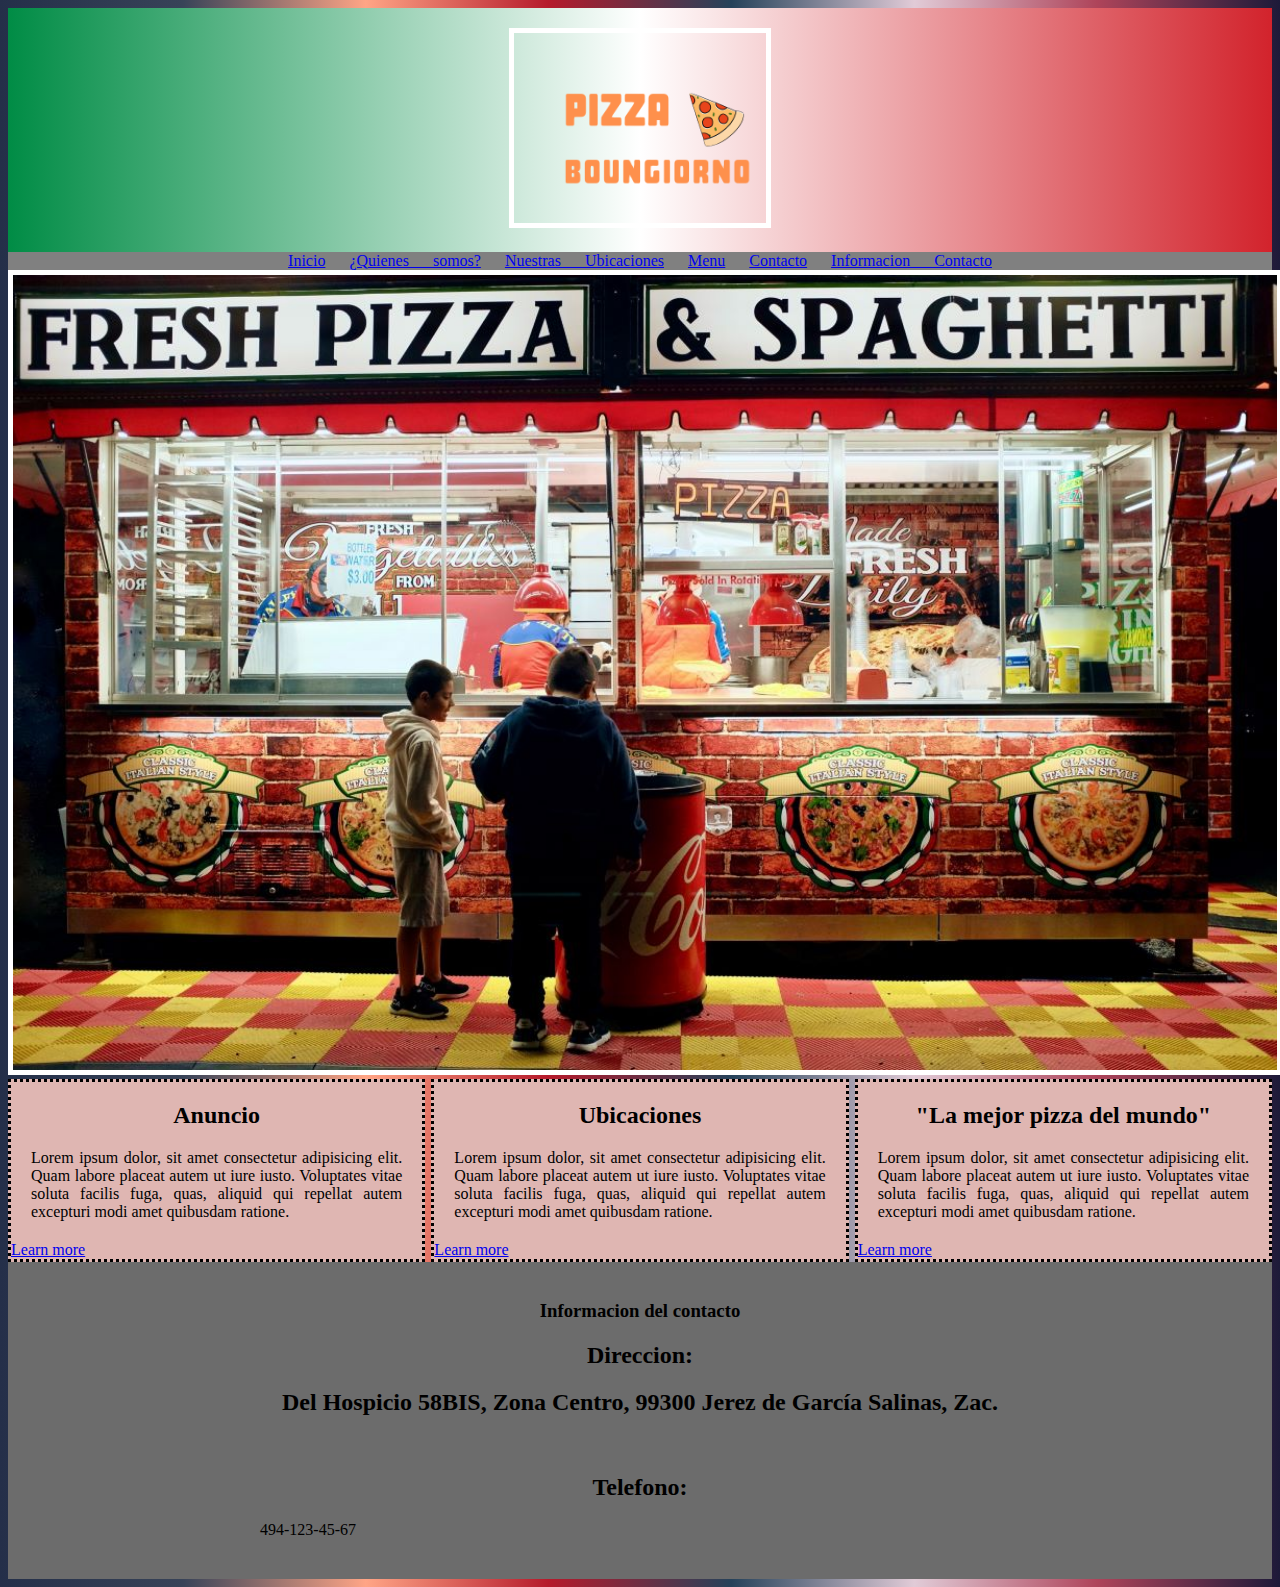
==== index.html @ 91114403 "Project modification" ====
<!DOCTYPE html>
<html lang="en">
<head>
    <meta charset="UTF-8">
    <meta name="viewport" content="width=device-width, initial-scale=1.0">
    <title>Pizza | Inicio 🍕</title>
    <link rel="shortcut icon" href="../multimedia/img/icons8-pizza-48.png" type="image/x-icon">
    <link rel="stylesheet" href="/css/styles.css">
</head>
<body>
    <header>
        <div class="logo-container">
            <img src="/multimedia/img/MagicEraser_230627_181621.PNG" alt="logo">
        </div>
        <nav>
            <a href="#"" >Inicio</a>
            <a href="/pages/nosotros.html" >¿Quienes somos?</a>
            <a href="/pages/ubicaciones.html" >Nuestras Ubicaciones</a>
            <a href="/pages/menu.html" >Menu</a>
            <a href="/pages/contactos.html" >Contacto</a>
            <a href="#infocontact">Informacion Contacto</a>
        </nav>
    </header>
    <main>
        <section>
            <img src="multimedia/img/pizzeria1.jpg" alt="portada">
        </section>
        <div class="card-container">
            <div class="card">
              <!-- Contenido de la primera tarjeta -->
              <h2>Anuncio</h2>
              <p>Lorem ipsum dolor, sit amet consectetur adipisicing elit. Quam labore 
                placeat autem ut iure iusto. Voluptates vitae soluta facilis fuga, quas, 
                aliquid qui repellat autem excepturi modi amet quibusdam ratione.</p>
                <a href="#">Learn more</a>
            </div>
            <div class="card">
              <!-- Contenido de la segunda tarjeta -->
              <h2>Ubicaciones</h2>
              <p>Lorem ipsum dolor, sit amet consectetur adipisicing elit. Quam labore 
                placeat autem ut iure iusto. Voluptates vitae soluta facilis fuga, quas, 
                aliquid qui repellat autem excepturi modi amet quibusdam ratione.</p>
                <a href="#">Learn more</a>
            </div>
            <div  class="card">
              <!-- Contenido de la tercera tarjeta -->
              <h2>"La mejor pizza del mundo"</h2>
              <p>Lorem ipsum dolor, sit amet consectetur adipisicing elit. Quam labore 
                placeat autem ut iure iusto. Voluptates vitae soluta facilis fuga, quas, 
                aliquid qui repellat autem excepturi modi amet quibusdam ratione.</p>
                <a href="#">Learn more</a>
            </div>
          </div>
    </main>
    <footer id="infocontact">
        <div class="footer-content">
            <h3>Informacion del contacto</h3>
            <h2>Direccion:</h2>
            <h2> Del Hospicio 58BIS, Zona Centro, 99300 Jerez de García Salinas, Zac.</h2>
            <br>
            <h2>Telefono:</h2>
            <p> 494-123-45-67 </p>
        </div>
    </footer>
</body>
</html>
---- css/styles.css ----
h1{
    color:blue;
    font-size: 50px;
    text-align: center;
}
h2{
  color: black;
  text-align: center;
}
p{
  text-align: justify;
  margin: 20px;
}
nav{
    background-color: grey;
    text-align: center;
    word-spacing: 20px;
}
body{
  background: linear-gradient(to right, #242F49, #384358, #ffa586, #B51A2B, #26425A, #E1CBD7, #AE445A, #1D1A39);
}
img {
    border: 5px solid white;
    height: 900px;
    width: 900px;
  }
  .box {
    border: 5px solid darkblue;
    width: 300px;
    margin: 10%;
    padding: 10%; 

  }
  .header-nav {
    overflow: hidden;
    background-color: var(--bg-header);
    -webkit-box-shadow: 0px 2px 5px 0px rgba(100, 100, 100, 1);
    -moz-box-shadow: 0px 2px 5px 0px rgba(100, 100, 100, 1);
    box-shadow: 0px 2px 5px 0px rgba(100, 100, 100, 1);
    display: flex;
    flex-direction: row;
    flex-wrap: wrap;
    justify-content: flex-start;
    
}
img {
  width: 100%;
  height: auto; /* mantiene la proporción de aspecto original */
  object-fit: cover; /* o "contain", "fill", "none", etc. */
}
header {
  background: linear-gradient(to right, #008c45, #ffffff, #d2232c); /* color de fondo opcional para el encabezado */
  text-align: center;
}

.logo-container {
  display: inline-block;
  margin: 20px auto; /* ajusta los márgenes superiores e inferiores según sea necesario */
}

.logo-container img {
  max-width: 20%; /* ajusta el tamaño máximo del logo */
}
.card-container {
  display: flex;
  justify-content: space-between; /* Distribuye las tarjetas horizontalmente con espacio entre ellas */
}

.card {
  flex-basis: calc(33.33% - 10px); /* Ajusta el ancho de cada tarjeta */
  /* Añade otros estilos para la apariencia de la tarjeta */
  border-style: solid;
  background-color: #dfb6b2;
  border: dotted;
}
footer {
  background-color: #6c6c6c;
  padding: 20px;
  text-align: center;
}

.footer-content {
  max-width: 800px;
  margin: 0 auto;
}
.formulario {
  max-width: 400px;
  margin: 0 auto;
  padding: 20px;
  background-color: #538770;
}

.form-group {
  margin-bottom: 20px;
}

label {
  display: block;
  font-weight: bold;
}

input[type="text"],
input[type="email"],
textarea {
  width: 100%;
  padding: 10px;
  border: 1px solid #ccc;
  border-radius: 4px;
}

button[type="submit"] {
  background-color: #4caf50;
  color: white;
  border: none;
  padding: 10px 20px;
  border-radius: 4px;
  cursor: pointer;
}

button[type="submit"]:hover {
  background-color: #45a049;
}
.menu {
  max-width: 600px;
  margin: 0 auto;
}

.pizza {
  margin-bottom: 20px;
  border: 1px solid #ccc;
  padding: 20px;
  border-radius: 5px;
  background-color: #E1CBD7;
}

.pizza h2 {
  margin-top: 0;
}

.pizza p {
  margin-bottom: 10px;
}

.pizza img {
  max-width: 100%;
  height: auto;
  margin-bottom: 10px;
}
.map-box {
  max-width: 600px;
  margin: 0 auto;
  border: 2px solid #242F49;
  border-radius: 10px;
  overflow: hidden;
}
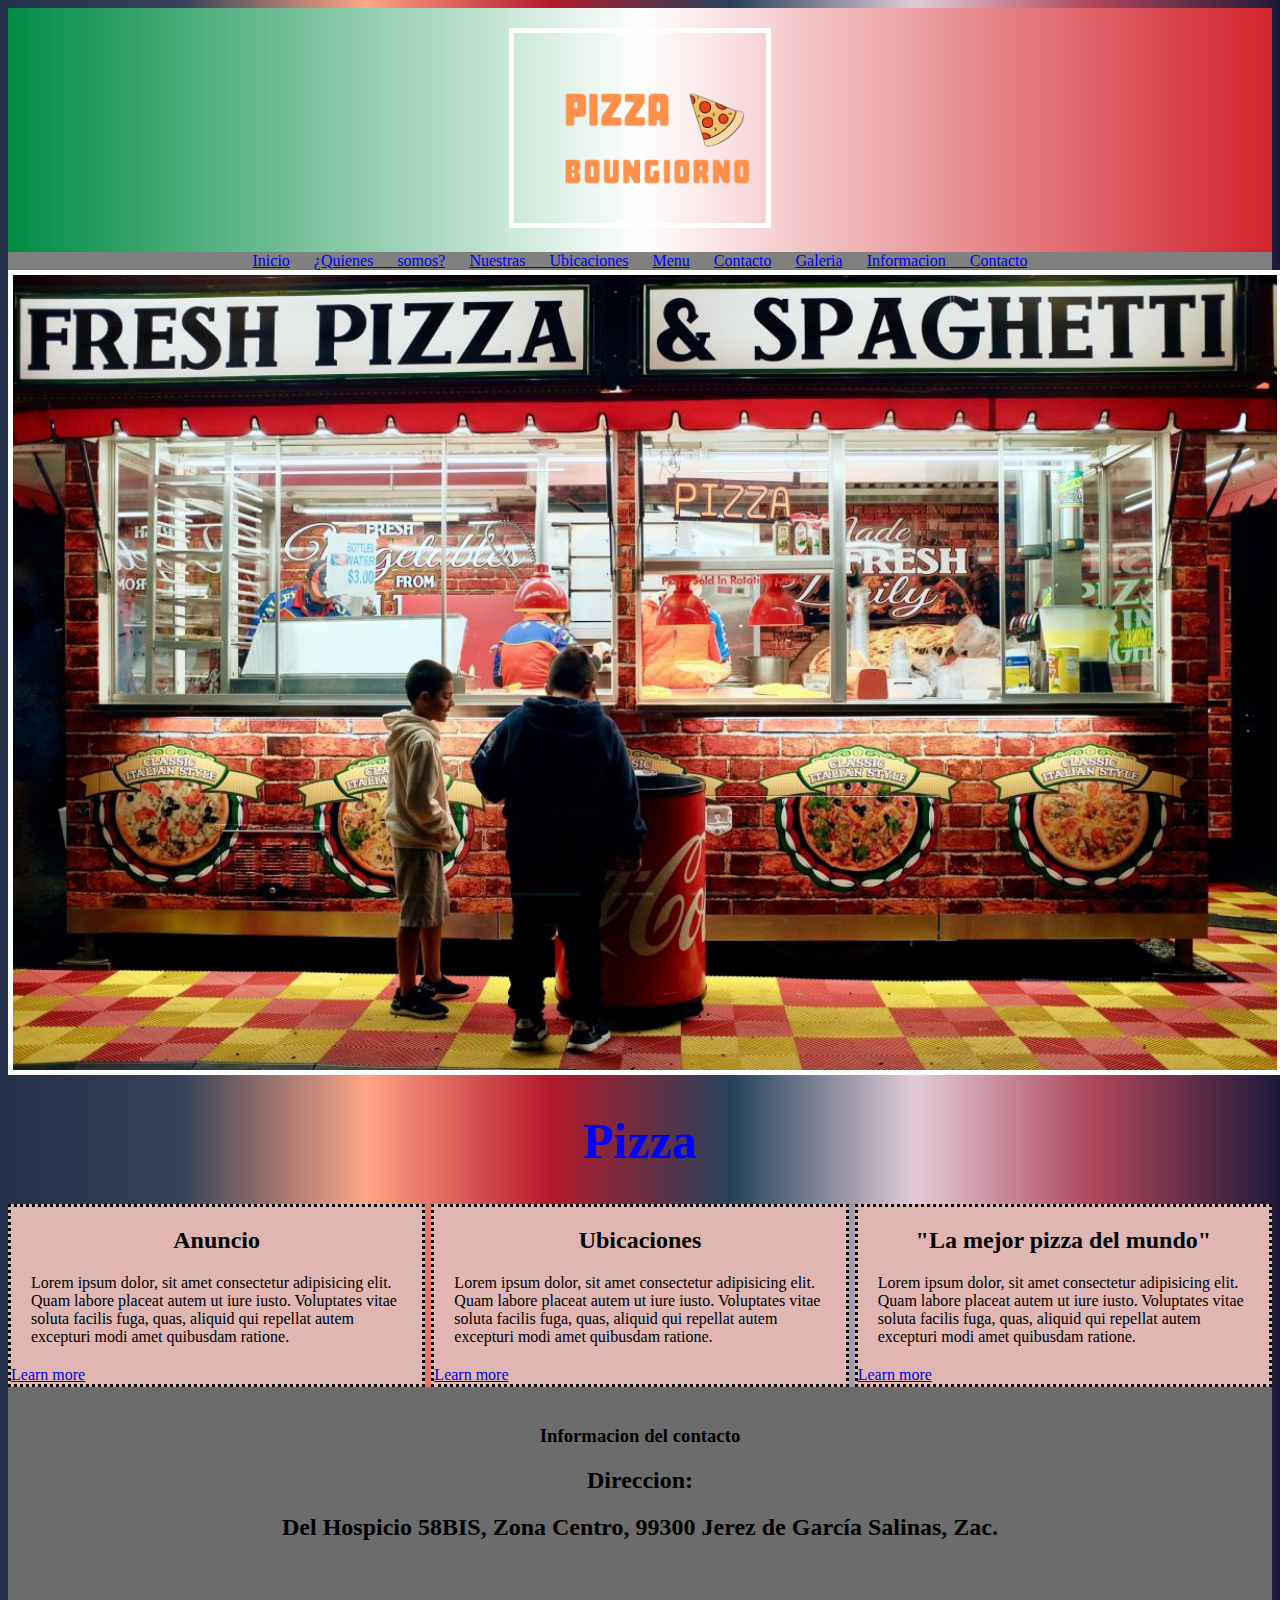
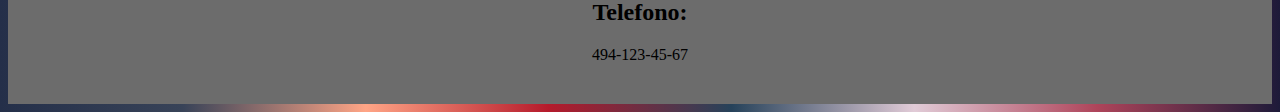
==== commit b1751450: "Se agrego el estilo de grid en css" ====
--- a/index.html
+++ b/index.html
@@ -18,12 +18,14 @@
             <a href="/pages/ubicaciones.html" >Nuestras Ubicaciones</a>
             <a href="/pages/menu.html" >Menu</a>
             <a href="/pages/contactos.html" >Contacto</a>
+            <a href="/pages/galeria.html" >Galeria</a>
             <a href="#infocontact">Informacion Contacto</a>
         </nav>
     </header>
     <main>
         <section>
             <img src="multimedia/img/pizzeria1.jpg" alt="portada">
+            <h1>Pizza</h1>
         </section>
         <div class="card-container">
             <div class="card">
--- a/css/styles.css
+++ b/css/styles.css
@@ -8,7 +8,7 @@
   text-align: center;
 }
 p{
-  text-align: justify;
+  text-align: justify-center;
   margin: 20px;
 }
 nav{
@@ -83,42 +83,51 @@
   max-width: 800px;
   margin: 0 auto;
 }
-.formulario {
+.form {
   max-width: 400px;
   margin: 0 auto;
+  background-color: #f9f9f9;
   padding: 20px;
-  background-color: #538770;
+  border-radius: 10px;
+}
+
+.form h2 {
+  text-align: center;
+  margin-bottom: 20px;
 }
 
 .form-group {
   margin-bottom: 20px;
+  margin-right: 20px;
 }
 
-label {
+.form-group label {
   display: block;
-  font-weight: bold;
+  margin-bottom: 5px;
 }
 
-input[type="text"],
-input[type="email"],
-textarea {
+.form-group input,
+.form-group textarea {
   width: 100%;
   padding: 10px;
   border: 1px solid #ccc;
-  border-radius: 4px;
+  border-radius: 5px;
 }
 
-button[type="submit"] {
-  background-color: #4caf50;
-  color: white;
+.button {
+  display: block;
+  width: 100%;
+  padding: 10px;
+  background-color: #ff7f50;
+  color: #fff;
+  text-align: center;
   border: none;
-  padding: 10px 20px;
-  border-radius: 4px;
+  border-radius: 5px;
   cursor: pointer;
 }
 
-button[type="submit"]:hover {
-  background-color: #45a049;
+.button:hover {
+  background-color: #ff6347;
 }
 .menu {
   max-width: 600px;
@@ -152,4 +161,26 @@
   border: 2px solid #242F49;
   border-radius: 10px;
   overflow: hidden;
+}
+.layout {
+  display: grid;
+  grid-template-columns: repeat(auto-fit, minmax(200px, 1fr));
+  grid-gap: 10px;
+}
+
+.span12 { 
+  max-width: 100%;
+  max-height: 100%
+}
+.span6 { 
+  max-width: 100%;
+  max-height: 100%
+}
+.span3 {
+  max-width: 100%;
+  max-height: 100%
+}
+.span1 {
+  max-width: 100%;
+  max-height: 100%
 }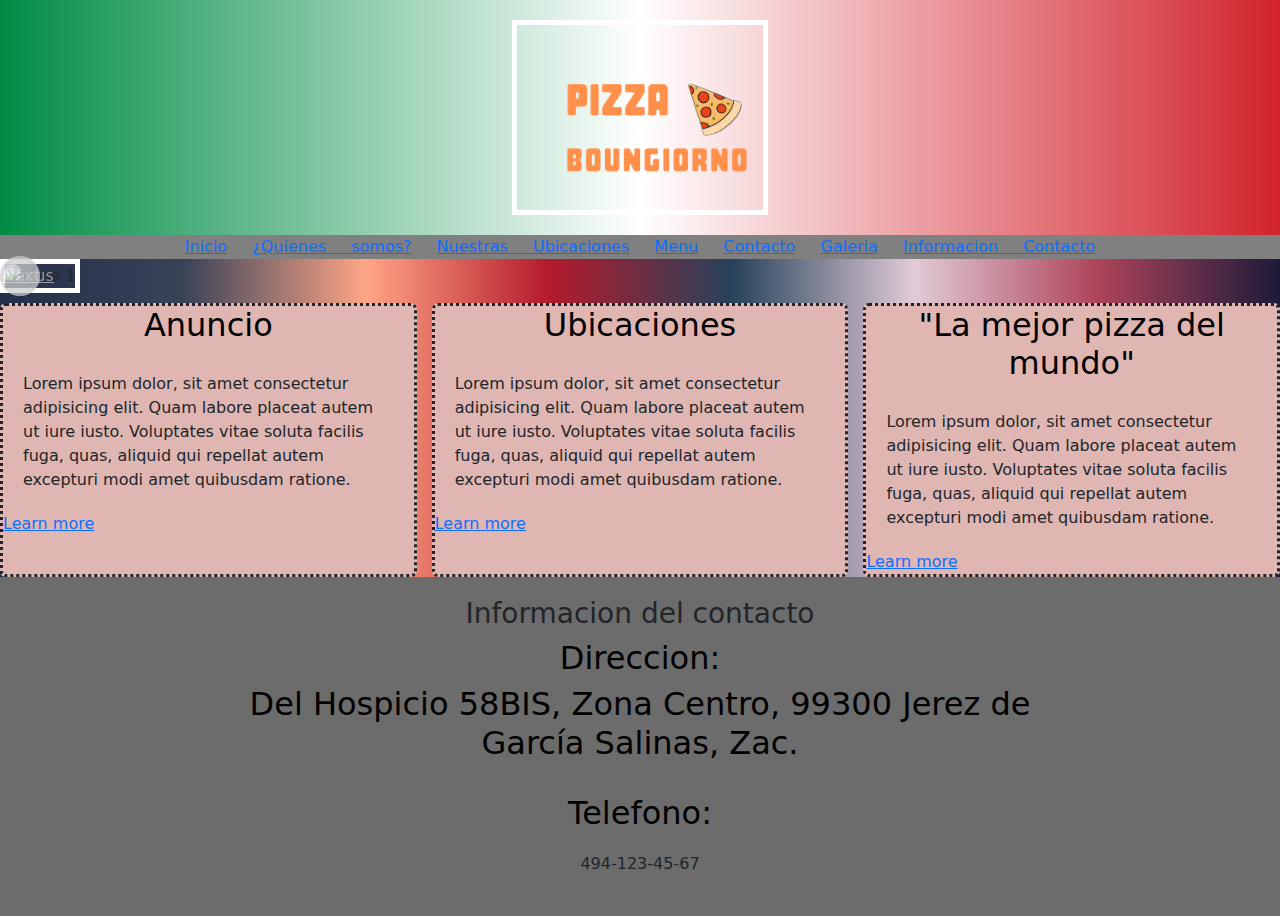
==== commit 10c94894: "Adding Bootstrap CDN" ====
--- a/index.html
+++ b/index.html
@@ -5,6 +5,7 @@
     <meta name="viewport" content="width=device-width, initial-scale=1.0">
     <title>Pizza | Inicio 🍕</title>
     <link rel="shortcut icon" href="../multimedia/img/icons8-pizza-48.png" type="image/x-icon">
+    <link href="https://cdn.jsdelivr.net/npm/bootstrap@5.0.2/dist/css/bootstrap.min.css" rel="stylesheet">
     <link rel="stylesheet" href="/css/styles.css">
 </head>
 <body>
@@ -23,9 +24,28 @@
         </nav>
     </header>
     <main>
-        <section>
-            <img src="multimedia/img/pizzeria1.jpg" alt="portada">
-            <h1>Pizza</h1>
+        <section>            
+            <div class="carousel slide" data-ride="carousel">
+                <div class="carousel-inner">
+                <div class="carousel-item active">
+                    <img src="images/slide1.jpg" alt="Slide 1">
+                </div>
+                <div class="carousel-item">
+                    <img src="images/slide2.jpg" alt="Slide 2">
+                </div>
+                <div class="carousel-item">
+                    <img src="images/slide3.jpg" alt="Slide 3">
+                </div>
+                </div>
+                <a class="carousel-control-prev" href="#carouselExampleSlidesOnly" role="button" data-slide="prev">
+                <span class="carousel-control-prev-icon" aria-hidden="true"></span>
+                <span class="sr-only">Previous</span>
+                </a>
+                <a class="carousel-control-next" href="#carouselExampleSlidesOnly" role="button" data-slide="next">
+                <span class="carousel-control-next-icon" aria-hidden="true"></span>
+                <span class="sr-only">Next</span>
+                </a>
+            </div>
         </section>
         <div class="card-container">
             <div class="card">
@@ -65,4 +85,9 @@
         </div>
     </footer>
 </body>
+<script>
+    $(document).ready(function() {
+        $('.carousel').carousel();
+      });
+</script>
 </html>--- a/css/styles.css
+++ b/css/styles.css
@@ -183,4 +183,55 @@
 .span1 {
   max-width: 100%;
   max-height: 100%
+}
+.carousel {
+  position: relative;
+  margin-bottom: 10px;
+}
+
+.carousel-inner {
+  position: relative;
+  width: 100%;
+  height: 100%;
+  overflow: hidden;
+}
+
+.carousel-item {
+  float: left;
+  width: 100%;
+  height: 100%;
+}
+
+.carousel-item.active {
+  display: block;
+}
+
+.carousel-control-prev,
+.carousel-control-next {
+  position: absolute;
+  top: 50%;
+  left: 0;
+  transform: translateY(-50%);
+  width: 40px;
+  height: 40px;
+  cursor: pointer;
+  background-color: #ccc;
+  border-radius: 50%;
+  opacity: .5;
+}
+
+.carousel-control-prev i,
+.carousel-control-next i {
+  display: block;
+  width: 100%;
+  height: 100%;
+}
+
+.carousel-control-prev:hover,
+.carousel-control-next:hover {
+  opacity: 1;
+}
+
+.carousel-control-prev i {
+  transform: rotate(-180deg);
 }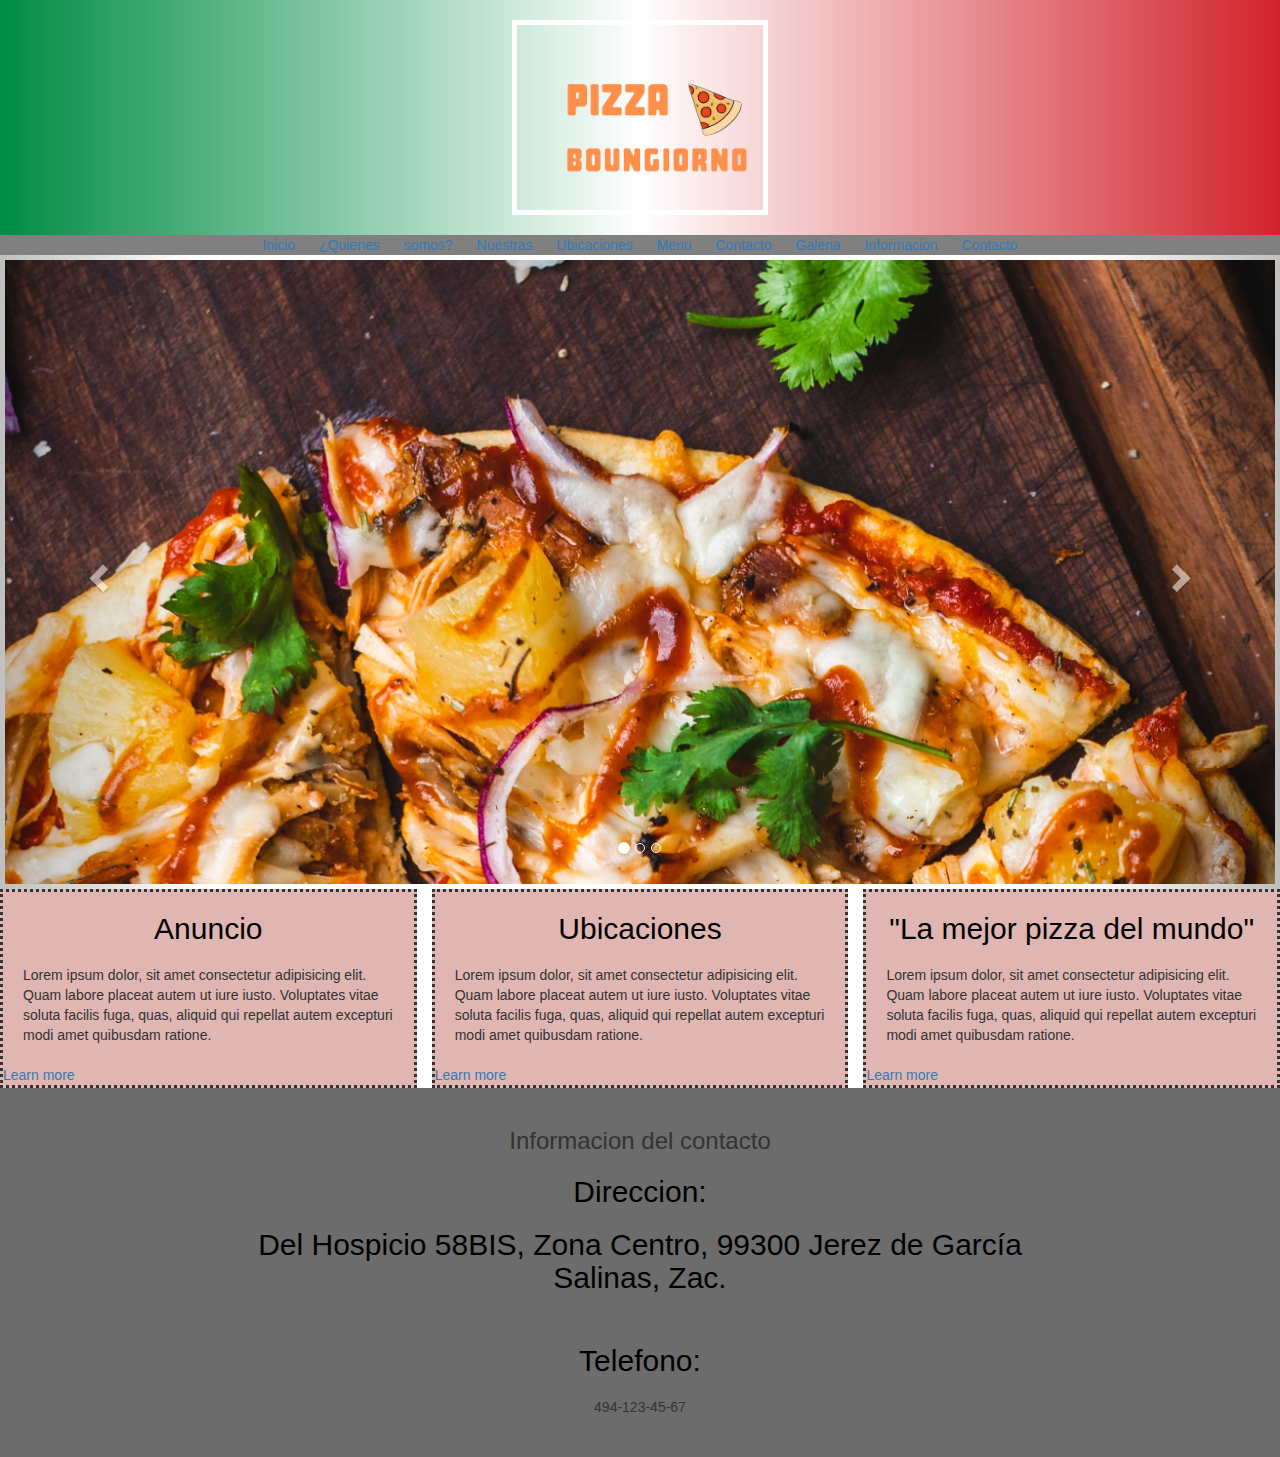
==== commit 0a97b92d: "updated all files" ====
--- a/index.html
+++ b/index.html
@@ -5,7 +5,8 @@
     <meta name="viewport" content="width=device-width, initial-scale=1.0">
     <title>Pizza | Inicio 🍕</title>
     <link rel="shortcut icon" href="../multimedia/img/icons8-pizza-48.png" type="image/x-icon">
-    <link href="https://cdn.jsdelivr.net/npm/bootstrap@5.0.2/dist/css/bootstrap.min.css" rel="stylesheet">
+    <!-- Compiled and minified Bootstrap CSS -->
+    <link rel="stylesheet" href="https://maxcdn.bootstrapcdn.com/bootstrap/3.3.7/css/bootstrap.min.css" >
     <link rel="stylesheet" href="/css/styles.css">
 </head>
 <body>
@@ -25,25 +26,41 @@
     </header>
     <main>
         <section>            
-            <div class="carousel slide" data-ride="carousel">
+            <div id="myCarousel" class="carousel slide" data-ride="carousel">
+                <!-- Indicators -->
+                <ol class="carousel-indicators">
+                    <li data-target="#myCarousel" data-slide-to="0" class="active"></li>
+                    <li data-target="#myCarousel" data-slide-to="1"></li>
+                    <li data-target="#myCarousel" data-slide-to="2"></li>
+                </ol>
+            
+                <!-- Wrapper for slides -->
                 <div class="carousel-inner">
-                <div class="carousel-item active">
-                    <img src="images/slide1.jpg" alt="Slide 1">
+                    <div class="item active">
+                        <img src="/multimedia/img/slider/slider1.jpg" alt="">
+                    </div>
+                    <div class="item">
+                        <img src="/multimedia/img/slider/slider2.jpg" alt="">
+                    </div>
+                    <div class="item">
+                        <img src="/multimedia/img/slider/slider3.jpg" alt="">
+                    </div>
+                    <div class="item">
+                        <img src="/multimedia/img/slider/slider4.jpg" alt="">
+                    </div>
+                    <div class="item">
+                        <img src="/multimedia/img/slider/slider5.jpg" alt="">
+                    </div>
                 </div>
-                <div class="carousel-item">
-                    <img src="images/slide2.jpg" alt="Slide 2">
-                </div>
-                <div class="carousel-item">
-                    <img src="images/slide3.jpg" alt="Slide 3">
-                </div>
-                </div>
-                <a class="carousel-control-prev" href="#carouselExampleSlidesOnly" role="button" data-slide="prev">
-                <span class="carousel-control-prev-icon" aria-hidden="true"></span>
-                <span class="sr-only">Previous</span>
+            
+                <!-- Controls -->
+                <a class="left carousel-control" href="#myCarousel" data-slide="prev">
+                    <span class="glyphicon glyphicon-chevron-left"></span>
+                    <span class="sr-only">Previous</span>
                 </a>
-                <a class="carousel-control-next" href="#carouselExampleSlidesOnly" role="button" data-slide="next">
-                <span class="carousel-control-next-icon" aria-hidden="true"></span>
-                <span class="sr-only">Next</span>
+                <a class="right carousel-control" href="#myCarousel" data-slide="next">
+                    <span class="glyphicon glyphicon-chevron-right"></span>
+                    <span class="sr-only">Next</span>
                 </a>
             </div>
         </section>
@@ -85,9 +102,15 @@
         </div>
     </footer>
 </body>
+    <!-- Minified JS library -->
+<script src="https://ajax.googleapis.com/ajax/libs/jquery/3.2.1/jquery.min.js"></script>
+    <!-- Compiled and minified Bootstrap JavaScript -->
+<script src="https://maxcdn.bootstrapcdn.com/bootstrap/3.3.7/js/bootstrap.min.js" ></script>
 <script>
-    $(document).ready(function() {
-        $('.carousel').carousel();
-      });
+    $('.carousel').carousel({
+        interval: 8000,
+        pause:true,
+        wrap:false
+   });
 </script>
 </html>--- a/css/styles.css
+++ b/css/styles.css
@@ -17,8 +17,9 @@
     word-spacing: 20px;
 }
 body{
-  background: linear-gradient(to right, #242F49, #384358, #ffa586, #B51A2B, #26425A, #E1CBD7, #AE445A, #1D1A39);
-}
+    background-image: url(../multimedia/img/back.jpg);
+    background-repeat: repeat;
+  }
 img {
     border: 5px solid white;
     height: 900px;
@@ -184,54 +185,3 @@
   max-width: 100%;
   max-height: 100%
 }
-.carousel {
-  position: relative;
-  margin-bottom: 10px;
-}
-
-.carousel-inner {
-  position: relative;
-  width: 100%;
-  height: 100%;
-  overflow: hidden;
-}
-
-.carousel-item {
-  float: left;
-  width: 100%;
-  height: 100%;
-}
-
-.carousel-item.active {
-  display: block;
-}
-
-.carousel-control-prev,
-.carousel-control-next {
-  position: absolute;
-  top: 50%;
-  left: 0;
-  transform: translateY(-50%);
-  width: 40px;
-  height: 40px;
-  cursor: pointer;
-  background-color: #ccc;
-  border-radius: 50%;
-  opacity: .5;
-}
-
-.carousel-control-prev i,
-.carousel-control-next i {
-  display: block;
-  width: 100%;
-  height: 100%;
-}
-
-.carousel-control-prev:hover,
-.carousel-control-next:hover {
-  opacity: 1;
-}
-
-.carousel-control-prev i {
-  transform: rotate(-180deg);
-}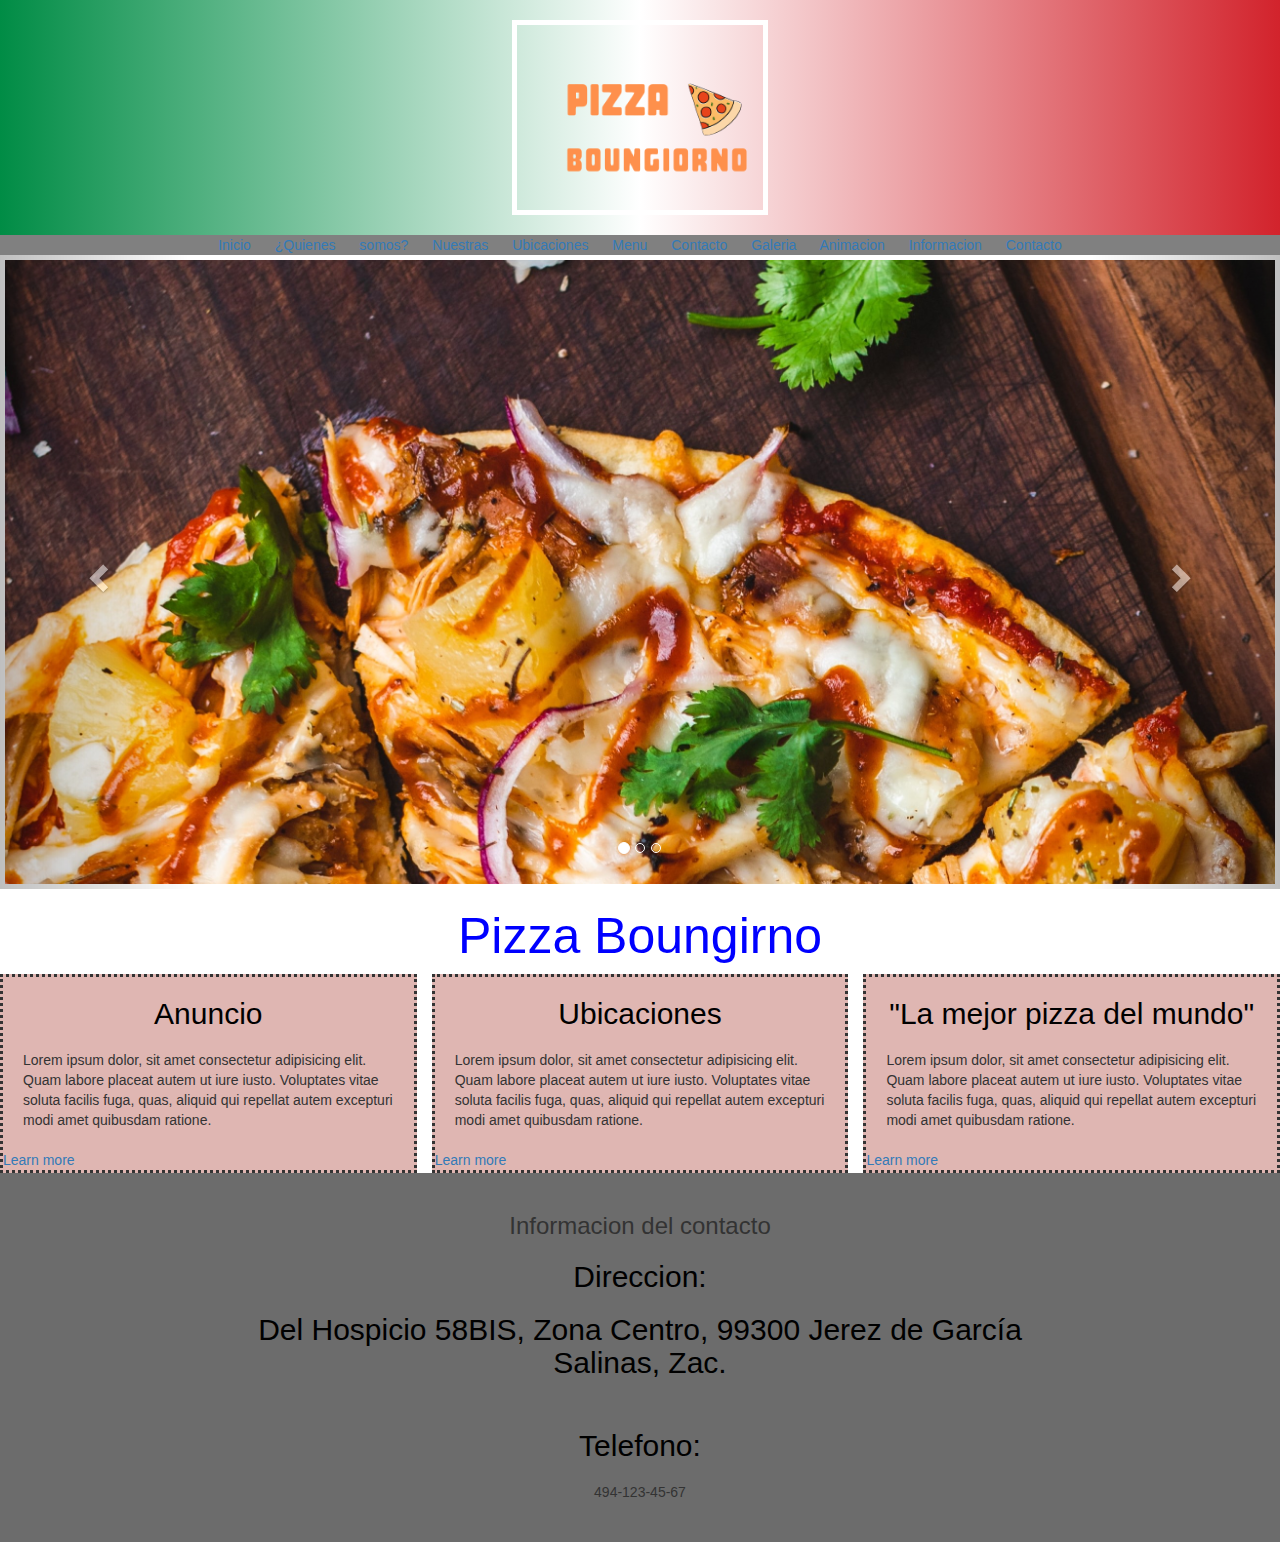
==== commit 83055a5d: "Added new features" ====
--- a/index.html
+++ b/index.html
@@ -3,24 +3,27 @@
 <head>
     <meta charset="UTF-8">
     <meta name="viewport" content="width=device-width, initial-scale=1.0">
+    <meta name="description" content="La mejor pizza del mundo">
+    <meta name="keywords" content="Pizza, pizza, picza">
     <title>Pizza | Inicio 🍕</title>
-    <link rel="shortcut icon" href="../multimedia/img/icons8-pizza-48.png" type="image/x-icon">
+    <link rel="shortcut icon"  href="./multimedia/img/icons8-pizza-48.png" type="image/x-icon">
     <!-- Compiled and minified Bootstrap CSS -->
     <link rel="stylesheet" href="https://maxcdn.bootstrapcdn.com/bootstrap/3.3.7/css/bootstrap.min.css" >
-    <link rel="stylesheet" href="/css/styles.css">
+    <link rel="stylesheet" href="./css/styles.css">
 </head>
 <body>
     <header>
         <div class="logo-container">
-            <img src="/multimedia/img/MagicEraser_230627_181621.PNG" alt="logo">
+            <img src="./multimedia/img/MagicEraser_230627_181621.PNG" alt="logo">
         </div>
         <nav>
             <a href="#"" >Inicio</a>
-            <a href="/pages/nosotros.html" >¿Quienes somos?</a>
-            <a href="/pages/ubicaciones.html" >Nuestras Ubicaciones</a>
-            <a href="/pages/menu.html" >Menu</a>
-            <a href="/pages/contactos.html" >Contacto</a>
-            <a href="/pages/galeria.html" >Galeria</a>
+            <a href="./pages/nosotros.html" >¿Quienes somos?</a>
+            <a href="./pages/ubicaciones.html" >Nuestras Ubicaciones</a>
+            <a href="./pages/menu.html" >Menu</a>
+            <a href="./pages/contactos.html" >Contacto</a>
+            <a href="./pages/galeria.html" >Galeria</a>
+            <a href="./pages/animacion.html">Animacion</a>
             <a href="#infocontact">Informacion Contacto</a>
         </nav>
     </header>
@@ -37,19 +40,19 @@
                 <!-- Wrapper for slides -->
                 <div class="carousel-inner">
                     <div class="item active">
-                        <img src="/multimedia/img/slider/slider1.jpg" alt="">
+                        <img src="./multimedia/img/slider/slider1.jpg" alt="">
                     </div>
                     <div class="item">
-                        <img src="/multimedia/img/slider/slider2.jpg" alt="">
+                        <img src="./multimedia/img/slider/slider2.jpg" alt="">
                     </div>
                     <div class="item">
-                        <img src="/multimedia/img/slider/slider3.jpg" alt="">
+                        <img src="./multimedia/img/slider/slider3.jpg" alt="">
                     </div>
                     <div class="item">
-                        <img src="/multimedia/img/slider/slider4.jpg" alt="">
+                        <img src="./multimedia/img/slider/slider4.jpg" alt="">
                     </div>
                     <div class="item">
-                        <img src="/multimedia/img/slider/slider5.jpg" alt="">
+                        <img src="./multimedia/img/slider/slider5.jpg" alt="">
                     </div>
                 </div>
             
@@ -64,6 +67,7 @@
                 </a>
             </div>
         </section>
+        <h1>Pizza Boungirno</h1>
         <div class="card-container">
             <div class="card">
               <!-- Contenido de la primera tarjeta -->
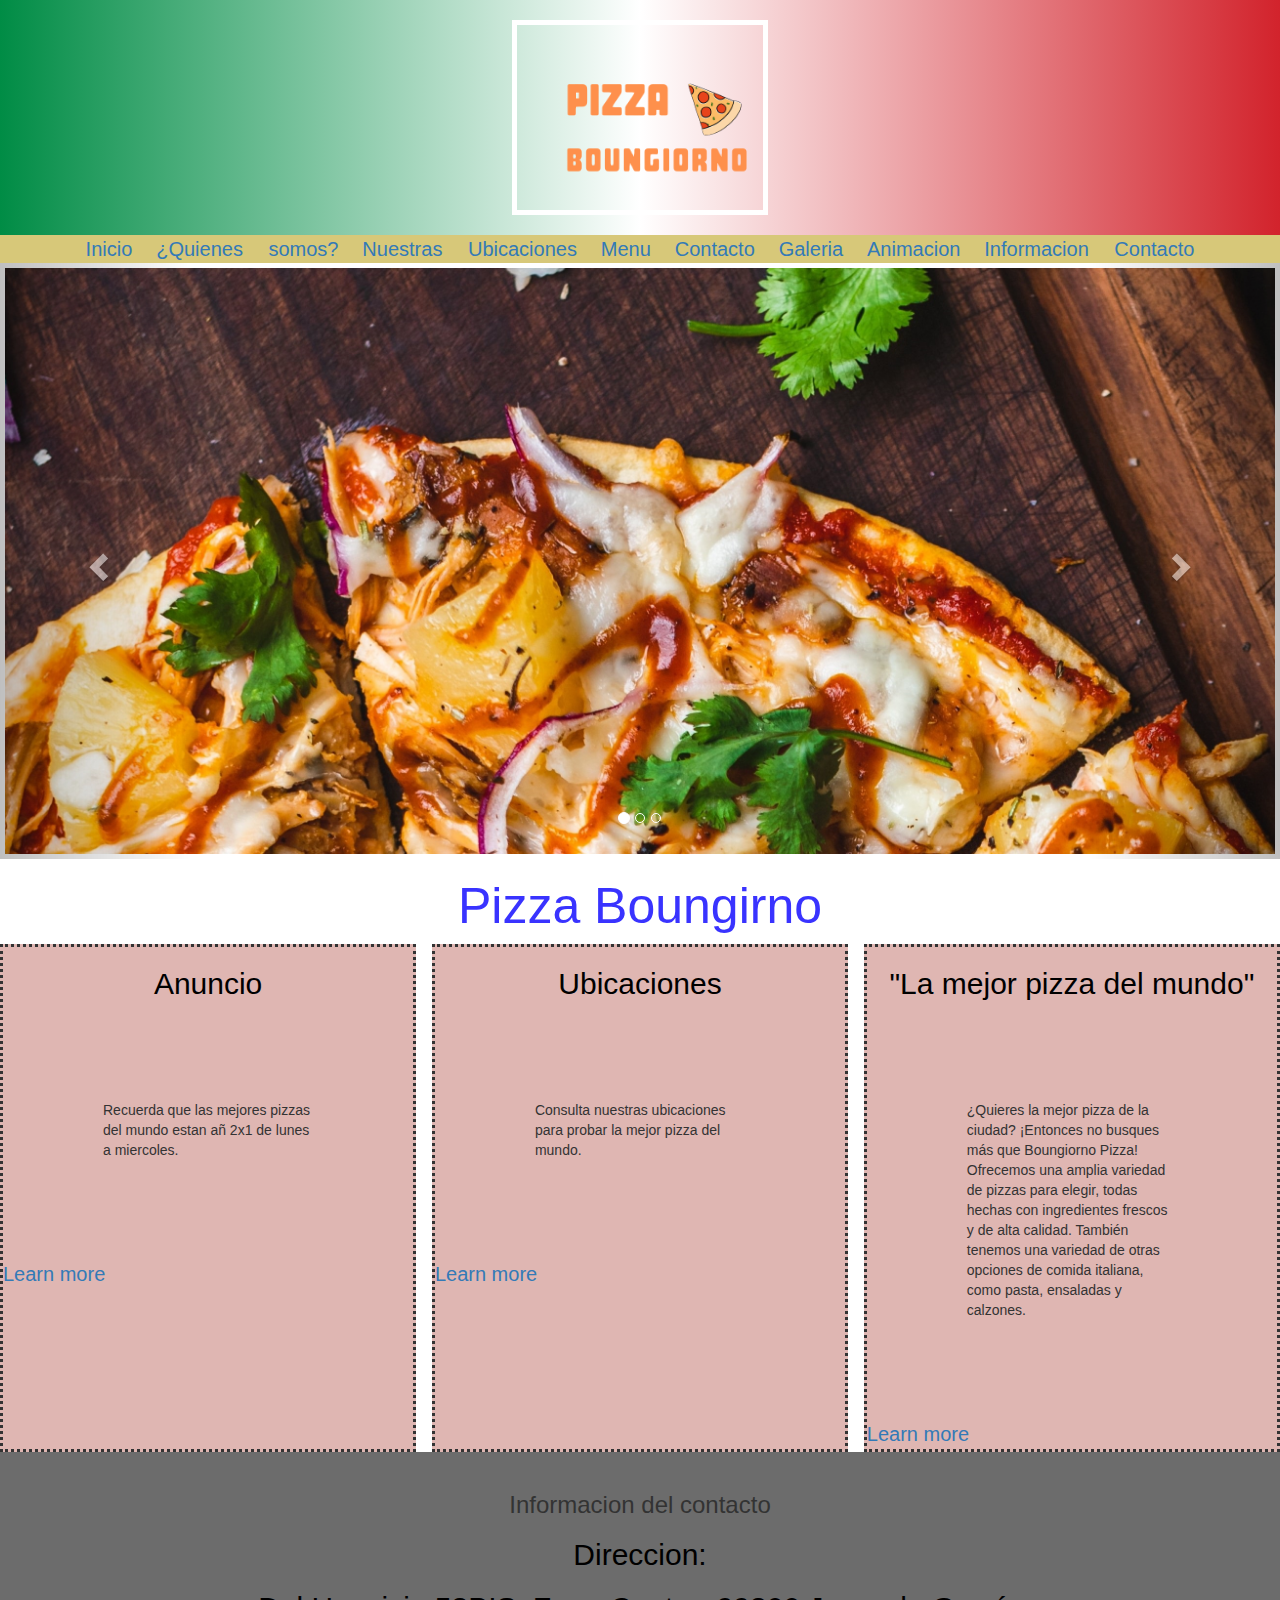
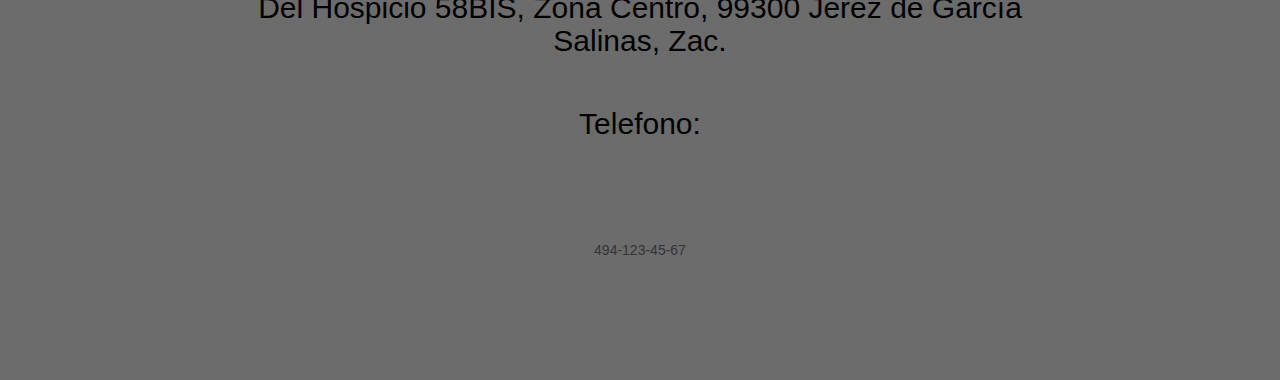
==== commit 7426144c: "New updates" ====
--- a/index.html
+++ b/index.html
@@ -72,25 +72,22 @@
             <div class="card">
               <!-- Contenido de la primera tarjeta -->
               <h2>Anuncio</h2>
-              <p>Lorem ipsum dolor, sit amet consectetur adipisicing elit. Quam labore 
-                placeat autem ut iure iusto. Voluptates vitae soluta facilis fuga, quas, 
-                aliquid qui repellat autem excepturi modi amet quibusdam ratione.</p>
+              <p>Recuerda que las mejores pizzas del mundo estan añ 2x1 de lunes a miercoles.</p>
                 <a href="#">Learn more</a>
             </div>
             <div class="card">
               <!-- Contenido de la segunda tarjeta -->
               <h2>Ubicaciones</h2>
-              <p>Lorem ipsum dolor, sit amet consectetur adipisicing elit. Quam labore 
-                placeat autem ut iure iusto. Voluptates vitae soluta facilis fuga, quas, 
-                aliquid qui repellat autem excepturi modi amet quibusdam ratione.</p>
-                <a href="#">Learn more</a>
+              <p>Consulta nuestras ubicaciones para probar la mejor pizza del mundo.</p>
+                <a href="./pages/ubicaciones.html">Learn more</a>
             </div>
             <div  class="card">
               <!-- Contenido de la tercera tarjeta -->
               <h2>"La mejor pizza del mundo"</h2>
-              <p>Lorem ipsum dolor, sit amet consectetur adipisicing elit. Quam labore 
-                placeat autem ut iure iusto. Voluptates vitae soluta facilis fuga, quas, 
-                aliquid qui repellat autem excepturi modi amet quibusdam ratione.</p>
+              <p>¿Quieres la mejor pizza de la ciudad? ¡Entonces no busques más que
+                 Boungiorno Pizza! Ofrecemos una amplia variedad de pizzas para elegir, 
+                 todas hechas con ingredientes frescos y de alta calidad. También tenemos una variedad 
+                 de otras opciones de comida italiana, como pasta, ensaladas y calzones.</p>
                 <a href="#">Learn more</a>
             </div>
           </div>
--- a/css/styles.css
+++ b/css/styles.css
@@ -1,54 +1,66 @@
-h1{
-    color:blue;
-    font-size: 50px;
-    text-align: center;
-}
-h2{
+@charset "UTF-8";
+h1 {
+  color: #3933FF;
+  font-size: 50px;
+  text-align: center;
+}
+
+h2 {
   color: black;
   text-align: center;
 }
-p{
+
+p {
   text-align: justify-center;
-  margin: 20px;
-}
-nav{
-    background-color: grey;
-    text-align: center;
-    word-spacing: 20px;
-}
-body{
-    background-image: url(../multimedia/img/back.jpg);
-    background-repeat: repeat;
-  }
+  margin: 100px;
+}
+
+nav {
+  background-color: #d7c879;
+  text-align: center;
+  word-spacing: 20px;
+}
+
+a {
+  font-size: 20px;
+}
+
+body {
+  background-image: url(../multimedia/img/back.jpg);
+  background-repeat: repeat;
+}
+
 img {
-    border: 5px solid white;
-    height: 900px;
-    width: 900px;
-  }
-  .box {
-    border: 5px solid darkblue;
-    width: 300px;
-    margin: 10%;
-    padding: 10%; 
-
-  }
-  .header-nav {
-    overflow: hidden;
-    background-color: var(--bg-header);
-    -webkit-box-shadow: 0px 2px 5px 0px rgba(100, 100, 100, 1);
-    -moz-box-shadow: 0px 2px 5px 0px rgba(100, 100, 100, 1);
-    box-shadow: 0px 2px 5px 0px rgba(100, 100, 100, 1);
-    display: flex;
-    flex-direction: row;
-    flex-wrap: wrap;
-    justify-content: flex-start;
-    
-}
+  border: 5px solid white;
+  height: 900px;
+  width: 900px;
+}
+
+.box {
+  border: 5px solid darkblue;
+  width: 300px;
+  margin: 10%;
+  padding: 10%;
+}
+
+.header-nav {
+  overflow: hidden;
+  background-color: #d7c879;
+  -webkit-box-shadow: 0px 2px 5px 0px rgb(100, 100, 100);
+  -moz-box-shadow: 0px 2px 5px 0px rgb(100, 100, 100);
+  box-shadow: 0px 2px 5px 0px rgb(100, 100, 100);
+  display: flex;
+  flex-direction: row;
+  flex-wrap: wrap;
+  justify-content: flex-start;
+}
+
 img {
   width: 100%;
   height: auto; /* mantiene la proporción de aspecto original */
   object-fit: cover; /* o "contain", "fill", "none", etc. */
 }
+
 header {
   background: linear-gradient(to right, #008c45, #ffffff, #d2232c); /* color de fondo opcional para el encabezado */
   text-align: center;
@@ -62,18 +74,20 @@
 .logo-container img {
   max-width: 20%; /* ajusta el tamaño máximo del logo */
 }
+
 .card-container {
   display: flex;
   justify-content: space-between; /* Distribuye las tarjetas horizontalmente con espacio entre ellas */
 }
 
 .card {
-  flex-basis: calc(33.33% - 10px); /* Ajusta el ancho de cada tarjeta */
+  flex-basis: calc(40.33% - 100px); /* Ajusta el ancho de cada tarjeta */
   /* Añade otros estilos para la apariencia de la tarjeta */
   border-style: solid;
   background-color: #dfb6b2;
   border: dotted;
 }
+
 footer {
   background-color: #6c6c6c;
   padding: 20px;
@@ -84,6 +98,7 @@
   max-width: 800px;
   margin: 0 auto;
 }
+
 .form {
   max-width: 400px;
   margin: 0 auto;
@@ -130,13 +145,23 @@
 .button:hover {
   background-color: #ff6347;
 }
-.menu {
-  max-width: 600px;
-  margin: 0 auto;
-}
-
+
+@media (min-width: 1024px) {
+  .menu {
+    display: grid;
+    grid-template-columns: 1fr 1fr 1fr;
+    grid-template-rows: 1fr 1fr;
+    grid-column-gap: 10px;
+  }
+}
+@media (max-width: 760px) {
+  .menu {
+    max-width: 600px;
+    margin: 0 auto;
+  }
+}
 .pizza {
-  margin-bottom: 20px;
+  margin-bottom: 10px;
   border: 1px solid #ccc;
   padding: 20px;
   border-radius: 5px;
@@ -146,16 +171,15 @@
 .pizza h2 {
   margin-top: 0;
 }
-
 .pizza p {
   margin-bottom: 10px;
 }
-
 .pizza img {
   max-width: 100%;
   height: auto;
   margin-bottom: 10px;
 }
+
 .map-box {
   max-width: 600px;
   margin: 0 auto;
@@ -163,25 +187,48 @@
   border-radius: 10px;
   overflow: hidden;
 }
+
 .layout {
   display: grid;
   grid-template-columns: repeat(auto-fit, minmax(200px, 1fr));
   grid-gap: 10px;
 }
 
-.span12 { 
-  max-width: 100%;
-  max-height: 100%
-}
-.span6 { 
-  max-width: 100%;
-  max-height: 100%
-}
+.span12 {
+  max-width: 100%;
+  max-height: 100%;
+}
+
+.span6 {
+  max-width: 100%;
+  max-height: 100%;
+}
+
 .span3 {
   max-width: 100%;
-  max-height: 100%
-}
+  max-height: 100%;
+}
+
 .span1 {
   max-width: 100%;
-  max-height: 100%
-}
+  max-height: 100%;
+}
+
+.area {
+  text-align: center;
+  font-size: 6.5em;
+  color: #fff;
+  letter-spacing: -7px;
+  font-weight: 700;
+  text-transform: uppercase;
+  animation: blur 0.75s ease-out infinite;
+  text-shadow: 0px 0px 5px #fff, 0px 0px 7px #fff;
+}
+
+@keyframes blur {
+  from {
+    text-shadow: 0px 0px 10px #fff, 0px 0px 10px #fff, 0px 0px 25px #fff, 0px 0px 25px #fff, 0px 0px 25px #fff, 0px 0px 25px #fff, 0px 0px 25px #fff, 0px 0px 25px #fff, 0px 0px 50px #fff, 0px 0px 50px #fff, 0px 0px 50px #7B96B8, 0px 0px 150px #7B96B8, 0px 10px 100px #7B96B8, 0px 10px 100px #7B96B8, 0px 10px 100px #7B96B8, 0px 10px 100px #7B96B8, 0px -10px 100px #7B96B8, 0px -10px 100px #7B96B8;
+  }
+}
+
+/*# sourceMappingURL=styles.css.map */
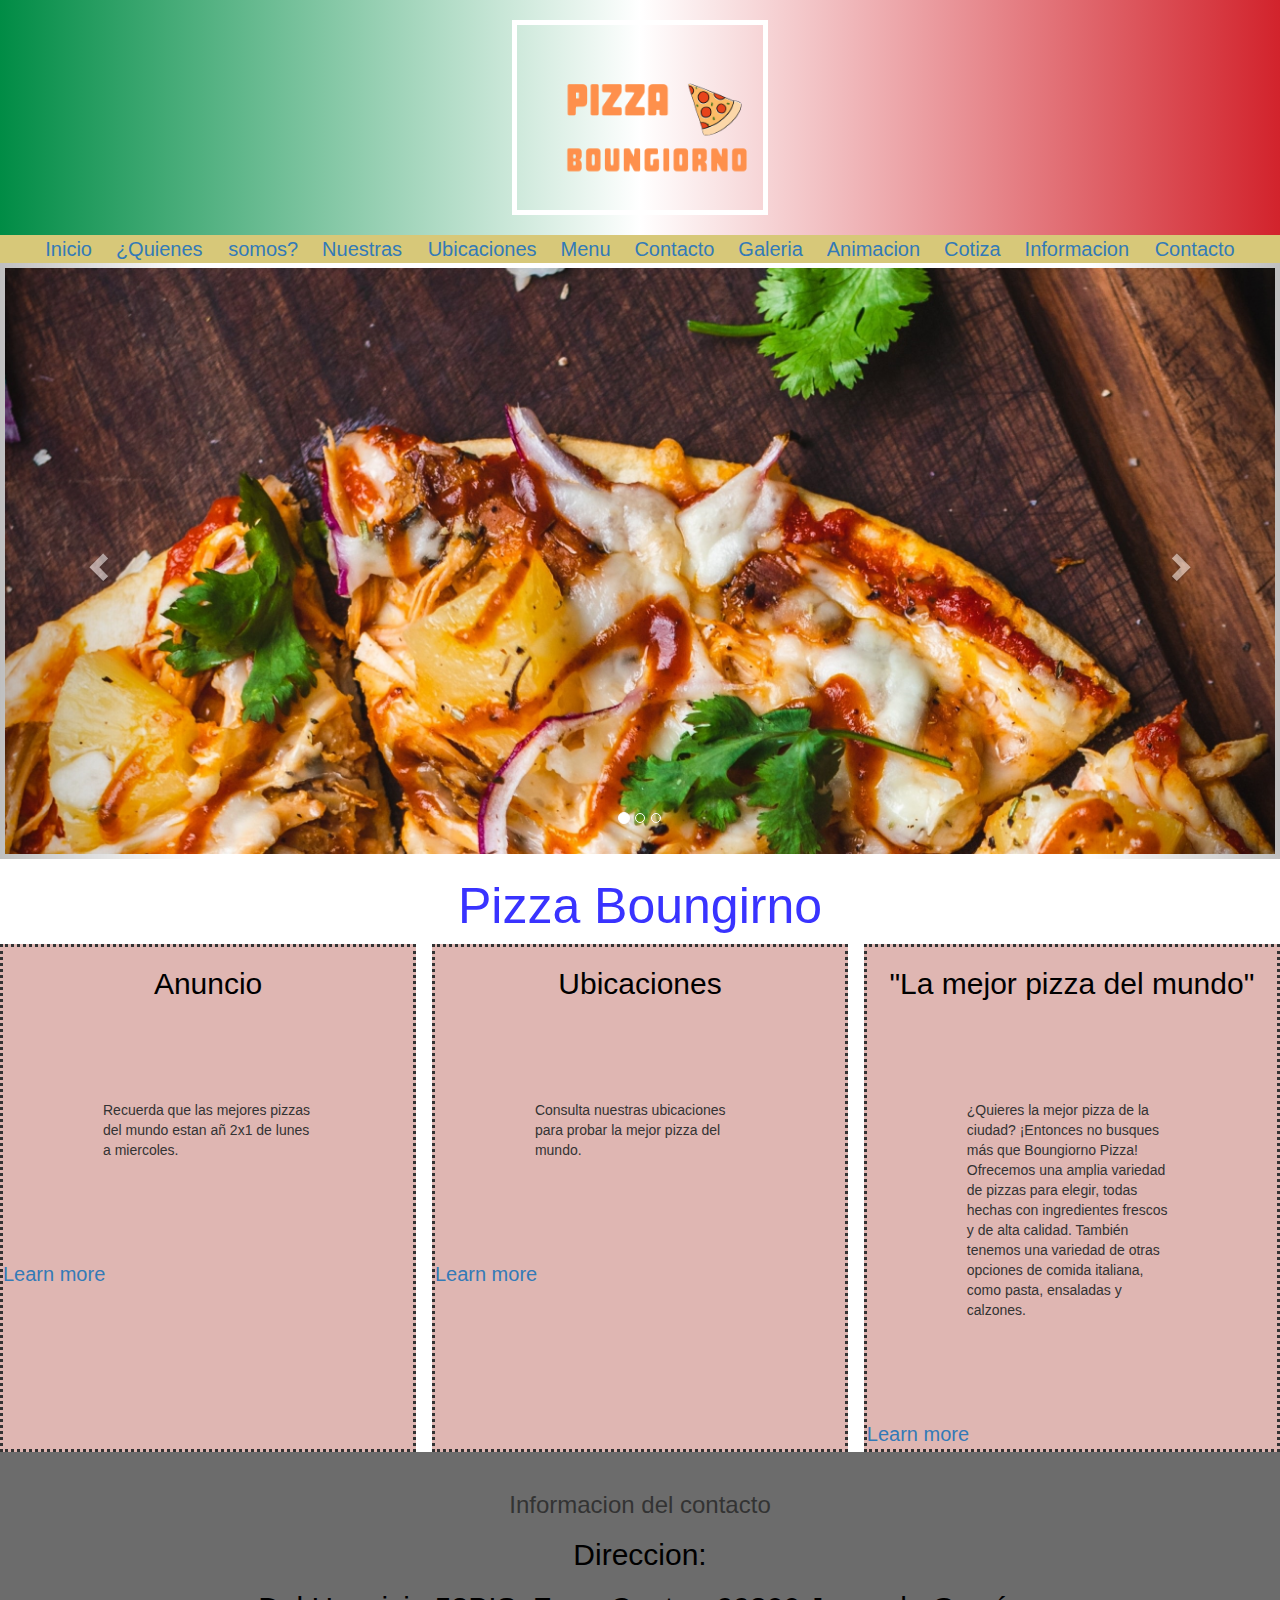
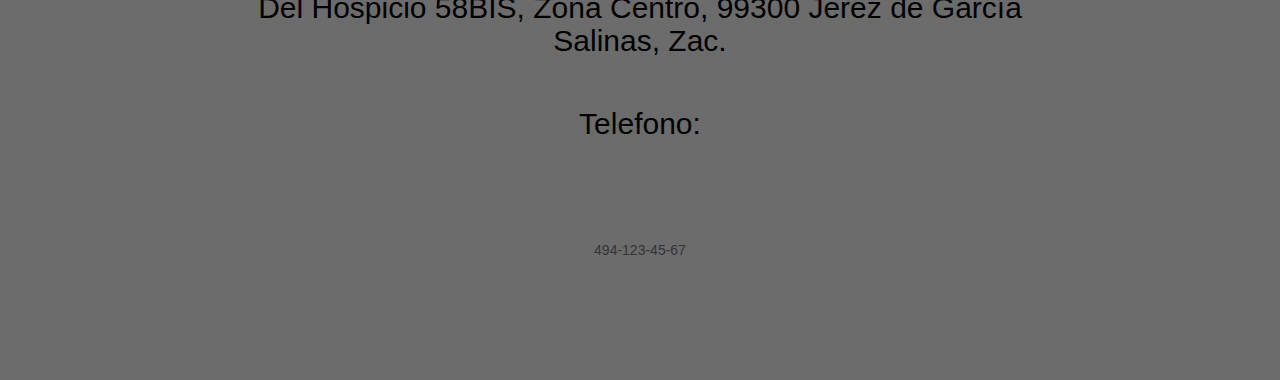
==== commit fb68abe0: "Add some functions and files" ====
--- a/index.html
+++ b/index.html
@@ -24,6 +24,7 @@
             <a href="./pages/contactos.html" >Contacto</a>
             <a href="./pages/galeria.html" >Galeria</a>
             <a href="./pages/animacion.html">Animacion</a>
+            <a href="./pages/calcularpizza.html">Cotiza</a>
             <a href="#infocontact">Informacion Contacto</a>
         </nav>
     </header>
--- a/css/styles.css
+++ b/css/styles.css
@@ -75,11 +75,18 @@
   max-width: 20%; /* ajusta el tamaño máximo del logo */
 }
 
-.card-container {
-  display: flex;
-  justify-content: space-between; /* Distribuye las tarjetas horizontalmente con espacio entre ellas */
-}
-
+@media (min-width: 1024px) {
+  .card-container {
+    display: flex;
+    justify-content: space-between; /* Distribuye las tarjetas horizontalmente con espacio entre ellas */
+  }
+}
+@media (max-width: 760px) {
+  .card-container {
+    display: column;
+    justify-content: space-between; /* Distribuye las tarjetas horizontalmente con espacio entre ellas */
+  }
+}
 .card {
   flex-basis: calc(40.33% - 100px); /* Ajusta el ancho de cada tarjeta */
   /* Añade otros estilos para la apariencia de la tarjeta */
